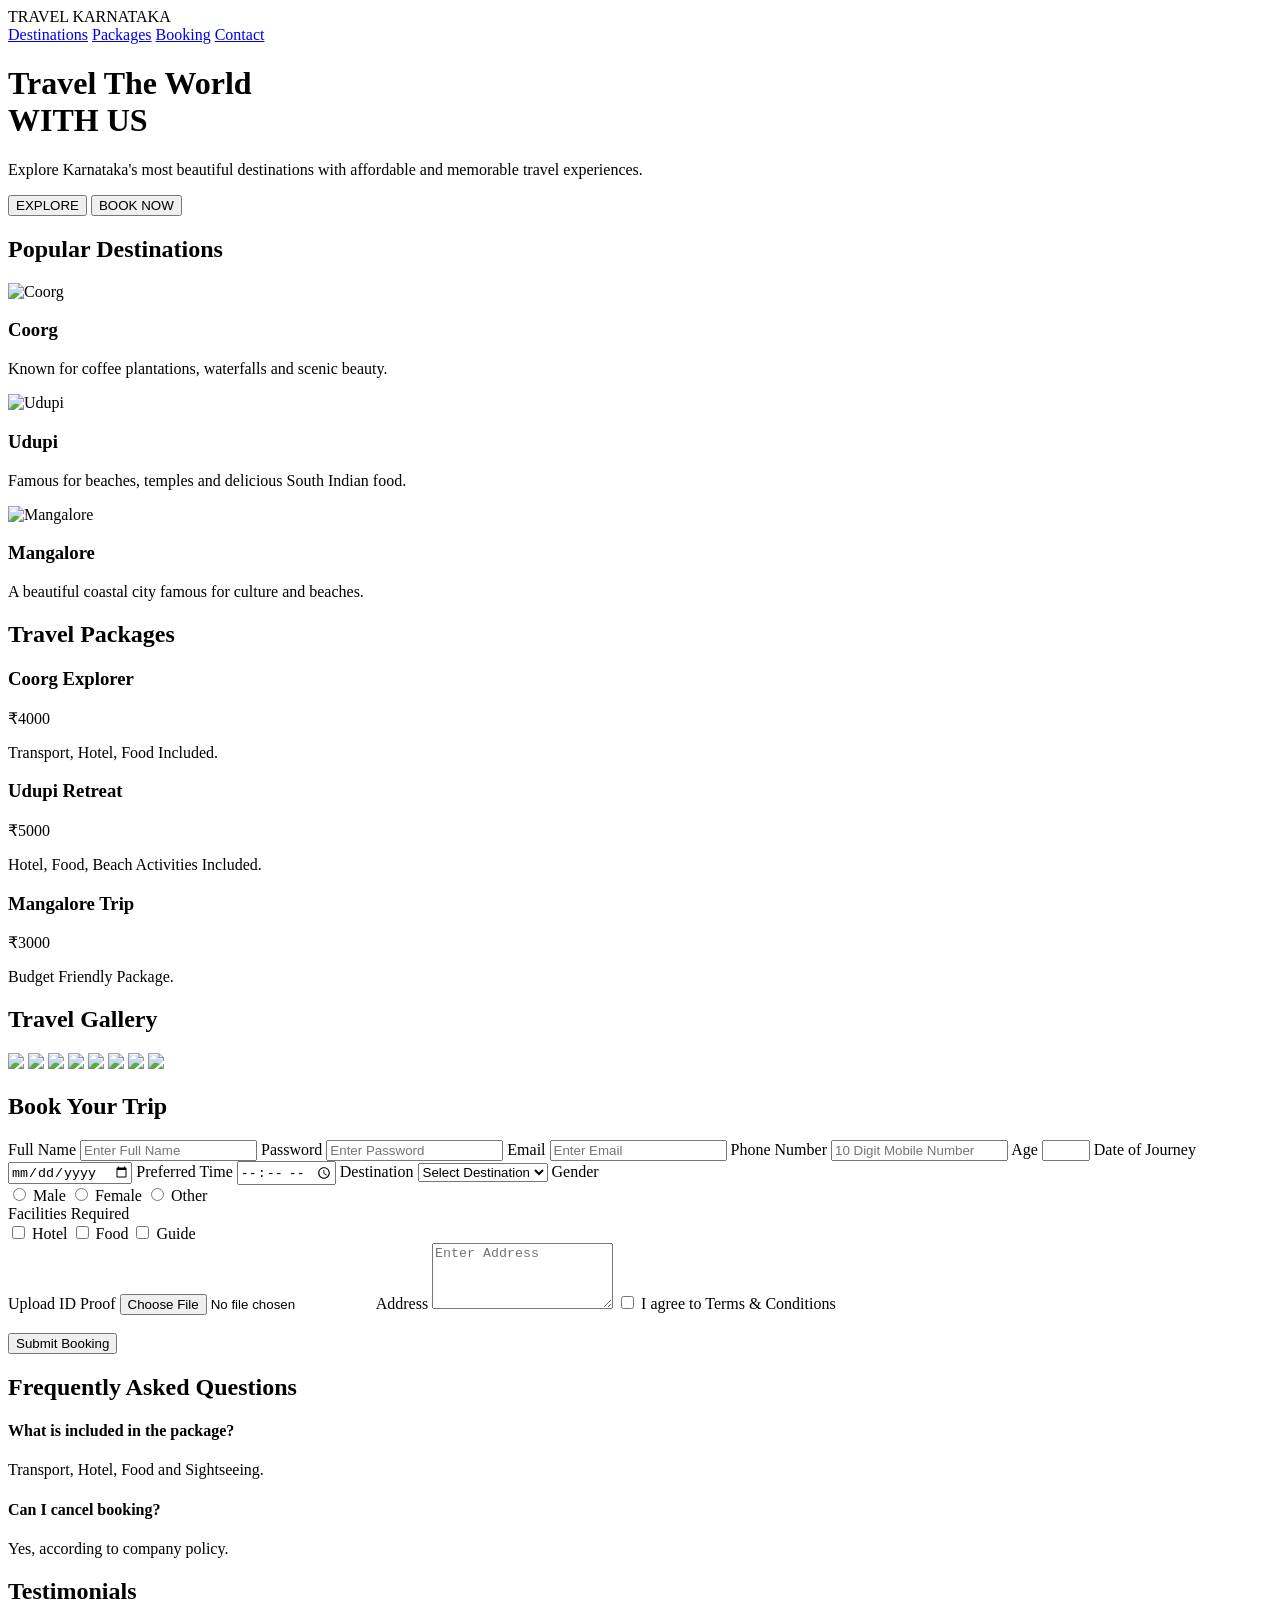
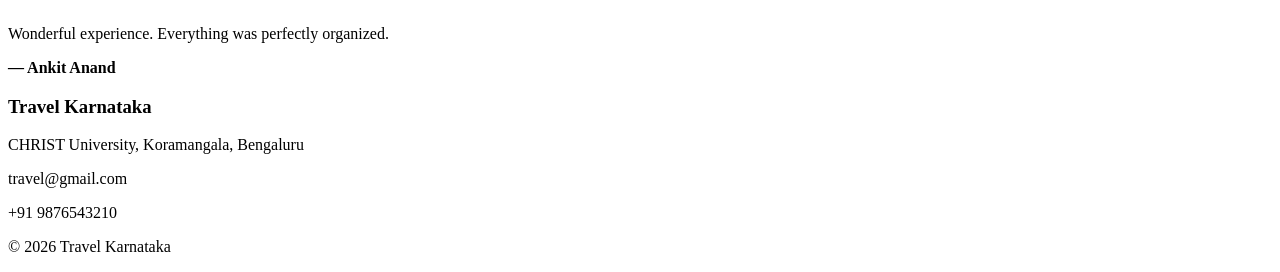
==== index.html @ fee646c8 "Rename LAB3.html to index.html" ====
<!DOCTYPE html>
<html lang="en">
<head>
<meta charset="UTF-8">
<meta name="viewport" content="width=device-width, initial-scale=1.0">
<title>Travel Karnataka</title>

<link rel="stylesheet" href="CSS/LAB3.css">
</head>

<body>

<header class="header">

<div class="container">

<div class="navbar">

<div class="logo">
TRAVEL KARNATAKA
</div>

<div class="nav-links">

<a href="#destinations">Destinations</a>
<a href="#pricing">Packages</a>
<a href="#booking">Booking</a>
<a href="#contact">Contact</a>

</div>

</div>

<div class="hero">

<h1>
Travel The World <br>
WITH US
</h1>

<p>
Explore Karnataka's most beautiful destinations with affordable and memorable travel experiences.
</p>

<button class="btn btn-dark">
EXPLORE
</button>

<button class="btn btn-light">
BOOK NOW
</button>

</div>

</div>

</header>

<!-- Destinations -->

<section id="destinations">

<div class="container">

<h2>Popular Destinations</h2>

<div class="cards">

<div class="card">

<img src="Images/coorg.jpeg" alt="Coorg">

<div class="card-content">

<h3>Coorg</h3>

<p>
Known for coffee plantations, waterfalls and scenic beauty.
</p>

</div>

</div>

<div class="card">

<img src="Images/udupi.jpeg" alt="Udupi">

<div class="card-content">

<h3>Udupi</h3>

<p>
Famous for beaches, temples and delicious South Indian food.
</p>

</div>

</div>

<div class="card">

<img src="Images/mangalore.jpeg" alt="Mangalore">

<div class="card-content">

<h3>Mangalore</h3>

<p>
A beautiful coastal city famous for culture and beaches.
</p>

</div>

</div>

</div>

</div>

</section>

<!-- Packages -->

<section id="pricing">

<div class="container">

<h2>Travel Packages</h2>

<div class="pricing">

<div class="price-card">

<h3>Coorg Explorer</h3>

<div class="price">
₹4000
</div>

<p>
Transport, Hotel, Food Included.
</p>

</div>

<div class="price-card">

<h3>Udupi Retreat</h3>

<div class="price">
₹5000
</div>

<p>
Hotel, Food, Beach Activities Included.
</p>

</div>

<div class="price-card">

<h3>Mangalore Trip</h3>

<div class="price">
₹3000
</div>

<p>
Budget Friendly Package.
</p>

</div>

</div>

</div>

</section>

<!-- Gallery -->

<section>

<div class="container">

<h2>Travel Gallery</h2>

<div class="gallery">

<img src="Images/group1.jpeg">
<img src="Images/group2.jpeg">
<img src="Images/group3.jpeg">
<img src="Images/group4.jpeg">
<img src="Images/group2.jpeg">
<img src="Images/group1.jpeg">
<img src="Images/group3.jpeg">
<img src="Images/group4.jpeg">

</div>

</div>

</section>

<!-- Booking Form -->

<section id="booking">

<div class="container">

<h2>Book Your Trip</h2>

<form id="bookingForm">

<label>Full Name</label>

<input
type="text"
id="name"
placeholder="Enter Full Name"
required>

<label>Password</label>

<input
type="password"
id="password"
placeholder="Enter Password"
required>

<label>Email</label>

<input
type="email"
id="email"
placeholder="Enter Email"
required>

<label>Phone Number</label>

<input
type="tel"
id="phone"
pattern="[0-9]{10}"
placeholder="10 Digit Mobile Number"
required>

<label>Age</label>

<input
type="number"
id="age"
min="18"
max="60"
required>

<label>Date of Journey</label>

<input
type="date"
id="date"
required>

<label>Preferred Time</label>

<input
type="time"
id="time"
required>

<label>Destination</label>

<select id="destination" required>

<option value="">
Select Destination
</option>

<option>
Coorg
</option>

<option>
Udupi
</option>

<option>
Mangalore
</option>

</select>

<label>Gender</label>

<div class="radio-group">

<input
type="radio"
name="gender"
value="Male"
required>

Male

<input
type="radio"
name="gender"
value="Female">

Female

<input
type="radio"
name="gender"
value="Other">

Other

</div>

<label>Facilities Required</label>

<div class="checkbox-group">

<input
type="checkbox"
value="Hotel"
name="facility">

Hotel

<input
type="checkbox"
value="Food"
name="facility">

Food

<input
type="checkbox"
value="Guide"
name="facility">

Guide

</div>

<label>Upload ID Proof</label>

<input
type="file"
id="file"
accept=".jpg,.png,.pdf"
required>

<label>Address</label>

<textarea
id="address"
rows="4"
placeholder="Enter Address"
required>
</textarea>

<label>

<input
type="checkbox"
id="agree"
required>

I agree to Terms & Conditions

</label>

<br><br>

<button
type="submit"
class="btn btn-dark">

Submit Booking

</button>

</form>

<div id="result">

</div>

</div>

</section>

<!-- FAQ -->

<section>

<div class="container">

<h2>Frequently Asked Questions</h2>

<div class="faq-item">

<h4>
What is included in the package?
</h4>

<p>
Transport, Hotel, Food and Sightseeing.
</p>

</div>

<div class="faq-item">

<h4>
Can I cancel booking?
</h4>

<p>
Yes, according to company policy.
</p>

</div>

</div>

</section>

<!-- Testimonials -->

<section>

<div class="container">

<h2>Testimonials</h2>

<div class="testimonial">

<p>
Wonderful experience.
Everything was perfectly organized.
</p>

<strong>
— Ankit Anand
</strong>

</div>

</div>

</section>

<footer id="contact">

<h3>
Travel Karnataka
</h3>

<p>
CHRIST University,
Koramangala,
Bengaluru
</p>

<p>
travel@gmail.com
</p>

<p>
+91 9876543210
</p>

<p>
© 2026 Travel Karnataka
</p>

</footer>

<script src="JS/LAB3.js"></script>

</body>
</html>
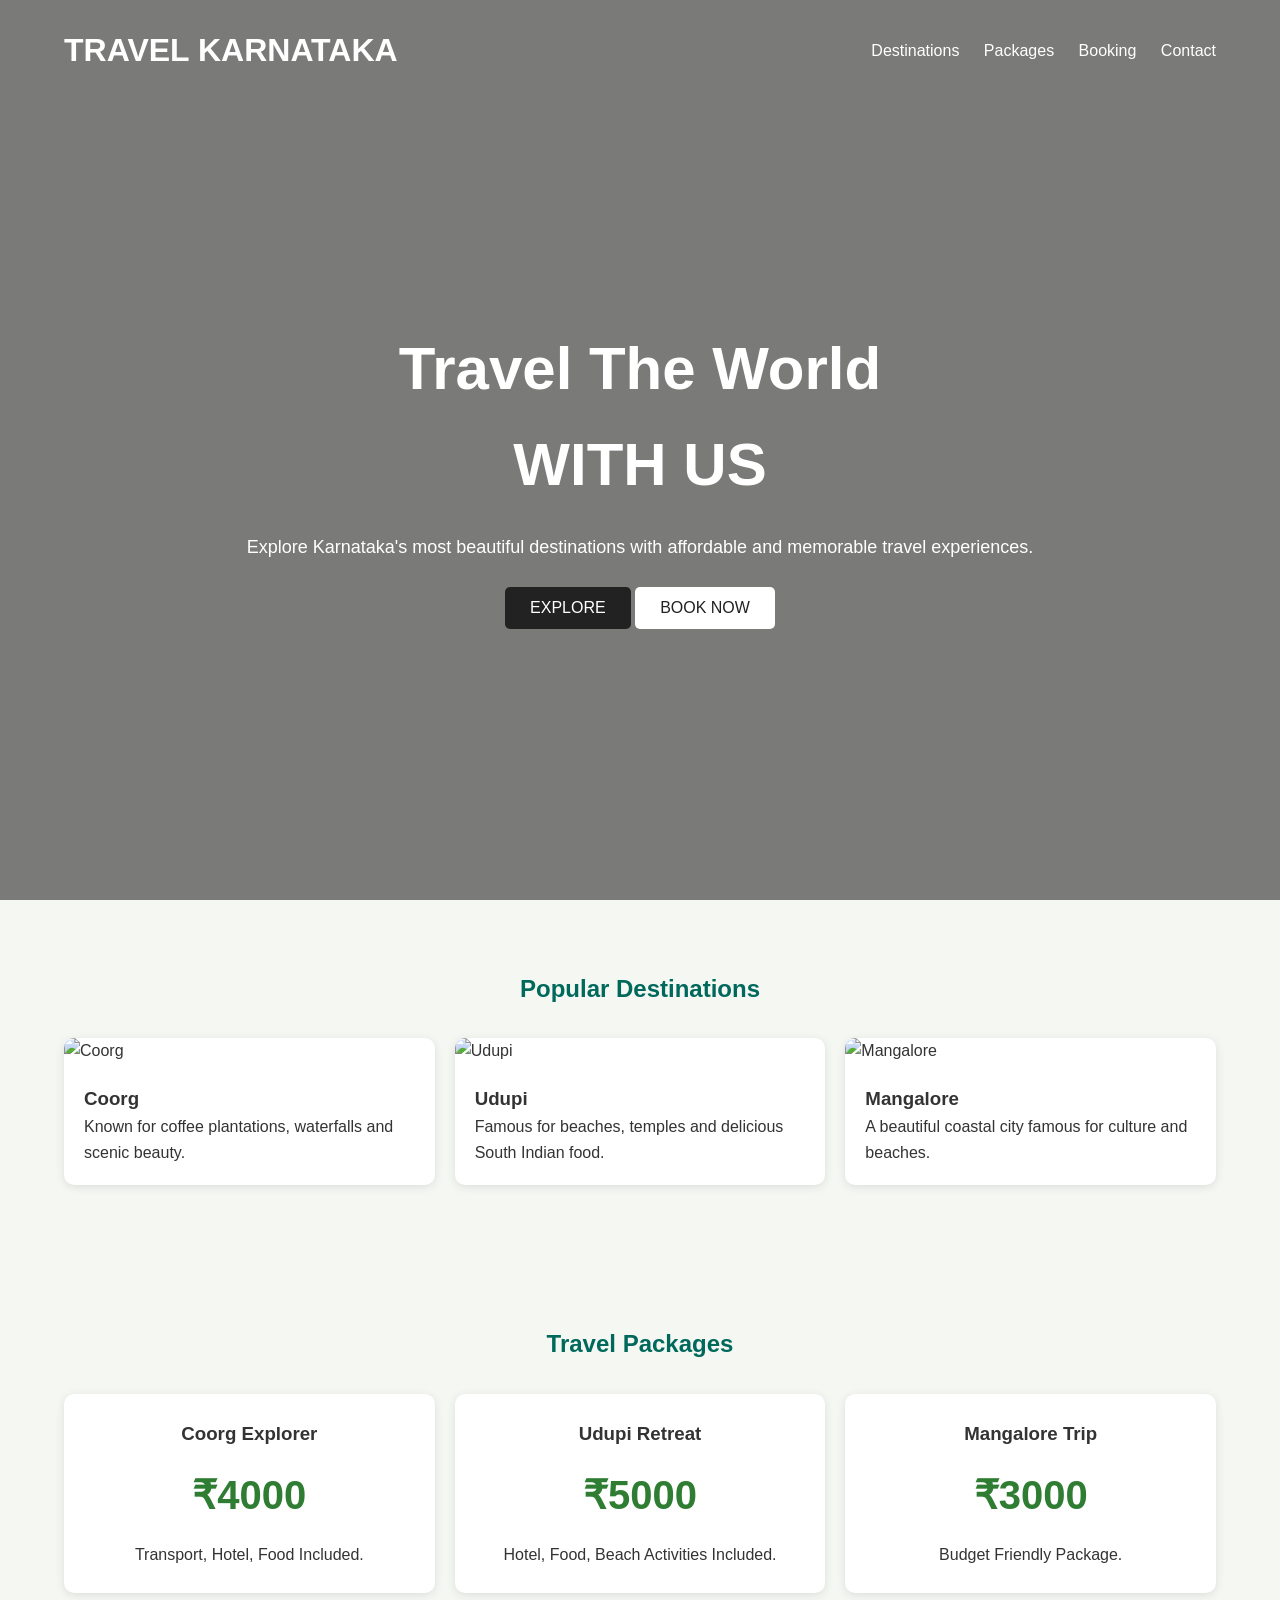
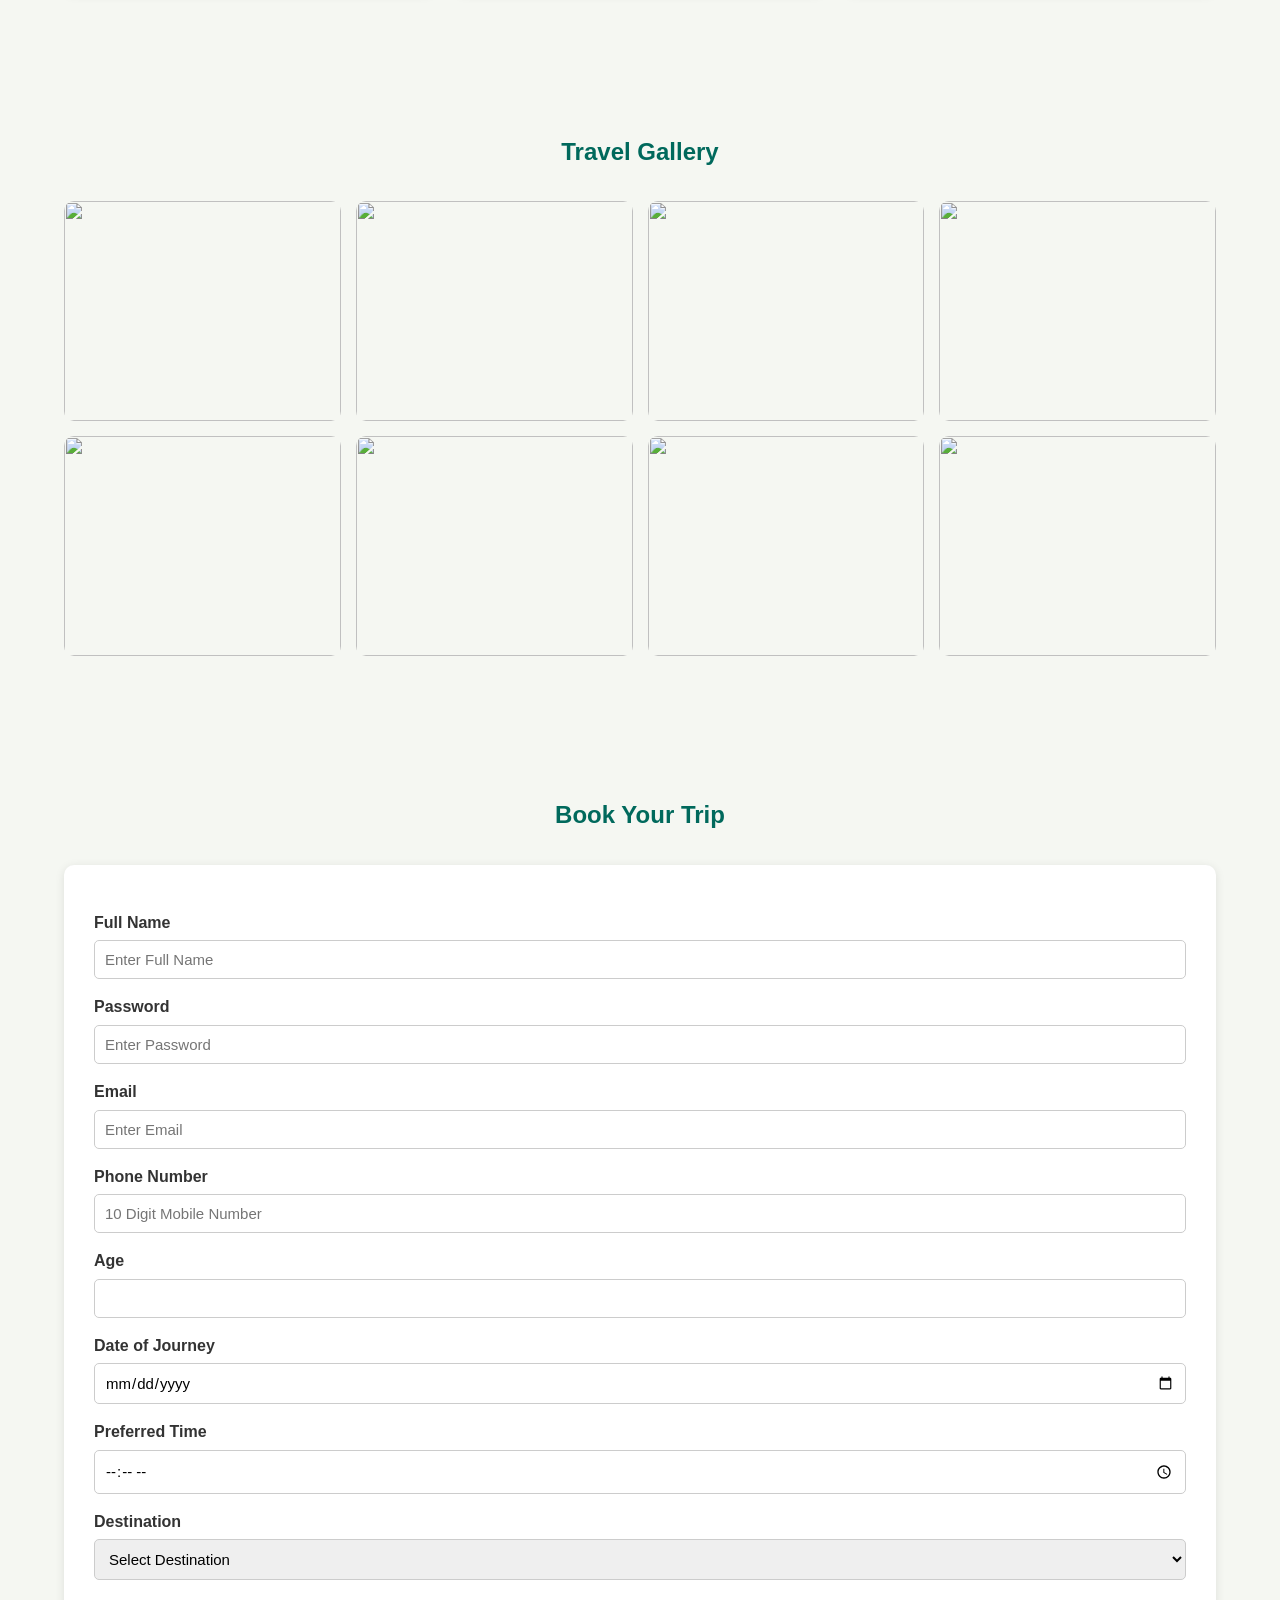
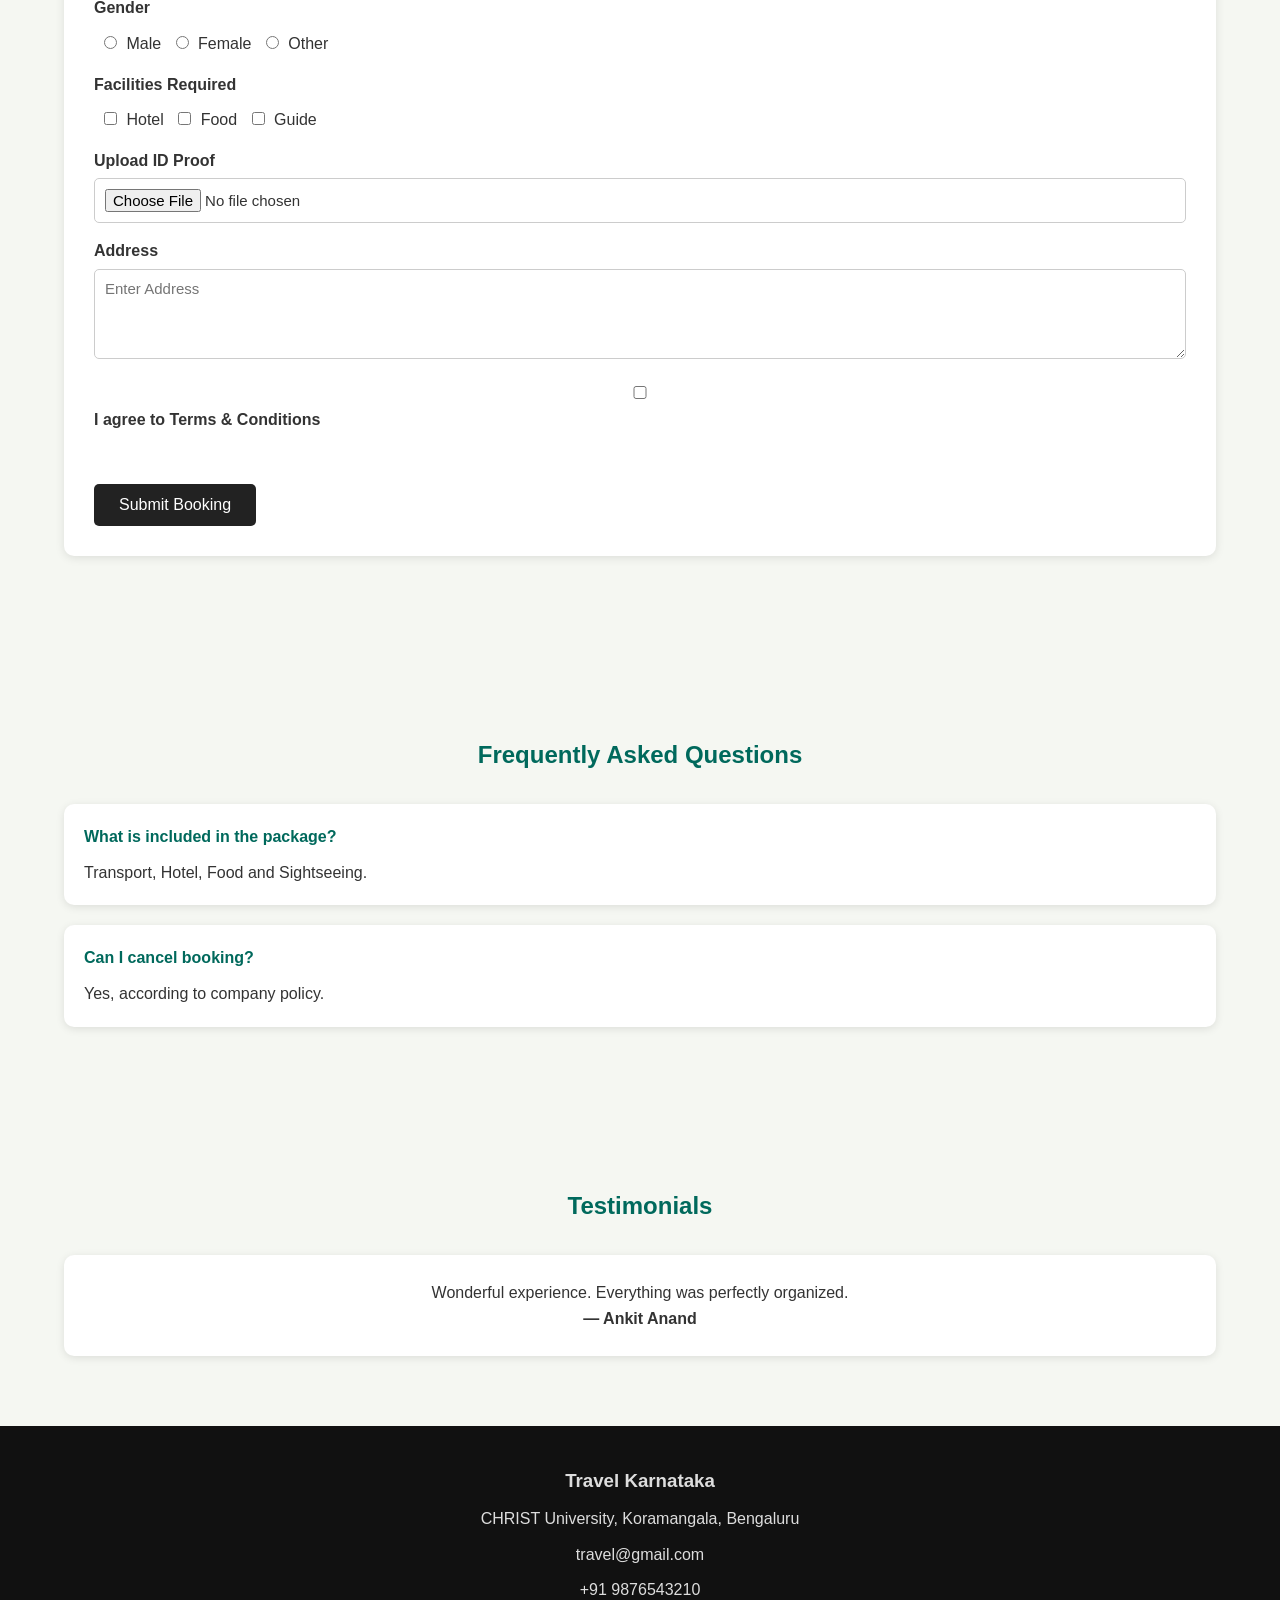
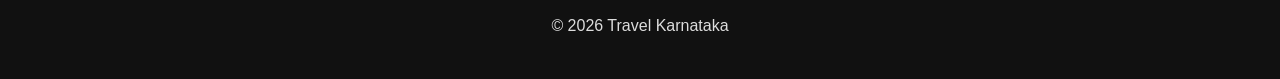
==== commit 901cbe2e: "Update index.html" ====
--- a/index.html
+++ b/index.html
@@ -5,7 +5,7 @@
 <meta name="viewport" content="width=device-width, initial-scale=1.0">
 <title>Travel Karnataka</title>
 
-<link rel="stylesheet" href="CSS/LAB3.css">
+<link rel="stylesheet" href="LAB3.css">
 </head>
 
 <body>
--- a/LAB3.css
+++ b/LAB3.css
@@ -0,0 +1,343 @@
+*{
+    margin:0;
+    padding:0;
+    box-sizing:border-box;
+    font-family:Arial,sans-serif;
+}
+
+html{
+    scroll-behavior:smooth;
+}
+
+body{
+    background:#f5f7f2;
+    color:#333;
+    line-height:1.6;
+}
+
+/* Header */
+
+.header{
+    background:linear-gradient(rgba(0,0,0,.5),rgba(0,0,0,.5)),
+    url('../Images/imgVisit.jpg');
+    background-size:cover;
+    background-position:center;
+    min-height:100vh;
+    color:#fff;
+}
+
+.container{
+    width:90%;
+    max-width:1200px;
+    margin:auto;
+}
+
+.navbar{
+    display:flex;
+    justify-content:space-between;
+    align-items:center;
+    padding:25px 0;
+}
+
+.logo{
+    font-size:32px;
+    font-weight:bold;
+}
+
+.nav-links a{
+    color:white;
+    text-decoration:none;
+    margin-left:20px;
+    transition:.3s;
+}
+
+.nav-links a:hover{
+    color:#ffd700;
+}
+
+.hero{
+    text-align:center;
+    padding:220px 0;
+}
+
+.hero h1{
+    font-size:60px;
+    margin-bottom:20px;
+}
+
+.hero p{
+    font-size:18px;
+    margin-bottom:25px;
+}
+
+.btn{
+    padding:12px 25px;
+    border:none;
+    border-radius:5px;
+    cursor:pointer;
+    font-size:16px;
+    transition:.3s;
+}
+
+.btn-dark{
+    background:#222;
+    color:white;
+}
+
+.btn-light{
+    background:white;
+    color:#222;
+}
+
+.btn:hover{
+    transform:translateY(-3px);
+}
+
+/* Sections */
+
+section{
+    padding:70px 0;
+}
+
+h2{
+    text-align:center;
+    margin-bottom:30px;
+    color:#00695c;
+}
+
+/* Cards */
+
+.cards{
+    display:flex;
+    gap:20px;
+    flex-wrap:wrap;
+}
+
+.card{
+    flex:1;
+    min-width:250px;
+    background:white;
+    border-radius:10px;
+    overflow:hidden;
+    box-shadow:0 2px 10px rgba(0,0,0,.1);
+    transition:.3s;
+}
+
+.card:hover{
+    transform:translateY(-8px);
+}
+
+.card img{
+    width:100%;
+    height:220px;
+    object-fit:cover;
+}
+
+.card-content{
+    padding:20px;
+}
+
+/* Pricing */
+
+.pricing{
+    display:flex;
+    gap:20px;
+    flex-wrap:wrap;
+}
+
+.price-card{
+    flex:1;
+    min-width:250px;
+    background:white;
+    padding:25px;
+    border-radius:10px;
+    text-align:center;
+    box-shadow:0 2px 10px rgba(0,0,0,.1);
+    transition:.3s;
+}
+
+.price-card:hover{
+    transform:scale(1.05);
+}
+
+.price{
+    font-size:40px;
+    font-weight:bold;
+    margin:15px 0;
+    color:#2e7d32;
+}
+
+/* Gallery */
+
+.gallery{
+    display:grid;
+    grid-template-columns:repeat(4,1fr);
+    gap:15px;
+}
+
+.gallery img{
+    width:100%;
+    height:220px;
+    object-fit:cover;
+    border-radius:10px;
+    transition:.3s;
+}
+
+.gallery img:hover{
+    transform:scale(1.05);
+}
+
+/* Booking Form */
+
+form{
+    background:white;
+    padding:30px;
+    border-radius:10px;
+    box-shadow:0 2px 10px rgba(0,0,0,.1);
+}
+
+form label{
+    display:block;
+    margin-top:15px;
+    font-weight:bold;
+}
+
+form input,
+form select,
+form textarea{
+    width:100%;
+    padding:10px;
+    margin-top:5px;
+    border:1px solid #ccc;
+    border-radius:5px;
+    font-size:15px;
+}
+
+.radio-group,
+.checkbox-group{
+    margin-top:10px;
+}
+
+.radio-group input,
+.checkbox-group input{
+    width:auto;
+    margin-right:5px;
+    margin-left:10px;
+}
+
+textarea{
+    resize:vertical;
+}
+
+/* Result Card */
+
+#result{
+    margin-top:40px;
+}
+
+.data-card{
+    background:white;
+    border-radius:10px;
+    padding:25px;
+    box-shadow:0 5px 15px rgba(0,0,0,.2);
+}
+
+.data-card h3{
+    text-align:center;
+    color:#00695c;
+    margin-bottom:20px;
+}
+
+.data-card p{
+    margin:10px 0;
+    font-size:17px;
+}
+
+/* FAQ */
+
+.faq-item{
+    background:white;
+    padding:20px;
+    border-radius:10px;
+    margin-bottom:20px;
+    box-shadow:0 2px 8px rgba(0,0,0,.1);
+}
+
+.faq-item h4{
+    color:#00695c;
+    margin-bottom:10px;
+}
+
+/* Testimonial */
+
+.testimonial{
+    background:white;
+    padding:25px;
+    border-radius:10px;
+    text-align:center;
+    box-shadow:0 2px 8px rgba(0,0,0,.1);
+}
+
+/* Footer */
+
+footer{
+    background:#111;
+    color:#ddd;
+    text-align:center;
+    padding:40px 20px;
+}
+
+footer p{
+    margin-top:10px;
+}
+
+/* Responsive */
+
+@media(max-width:768px){
+
+.hero{
+    padding:150px 0;
+}
+
+.hero h1{
+    font-size:40px;
+}
+
+.navbar{
+    flex-direction:column;
+    gap:15px;
+}
+
+.nav-links{
+    display:flex;
+    flex-wrap:wrap;
+    justify-content:center;
+}
+
+.cards,
+.pricing{
+    flex-direction:column;
+}
+
+.gallery{
+    grid-template-columns:repeat(2,1fr);
+}
+
+}
+
+@media(max-width:500px){
+
+.gallery{
+    grid-template-columns:1fr;
+}
+
+.hero h1{
+    font-size:32px;
+}
+
+.btn{
+    width:100%;
+    margin-top:10px;
+}
+
+}
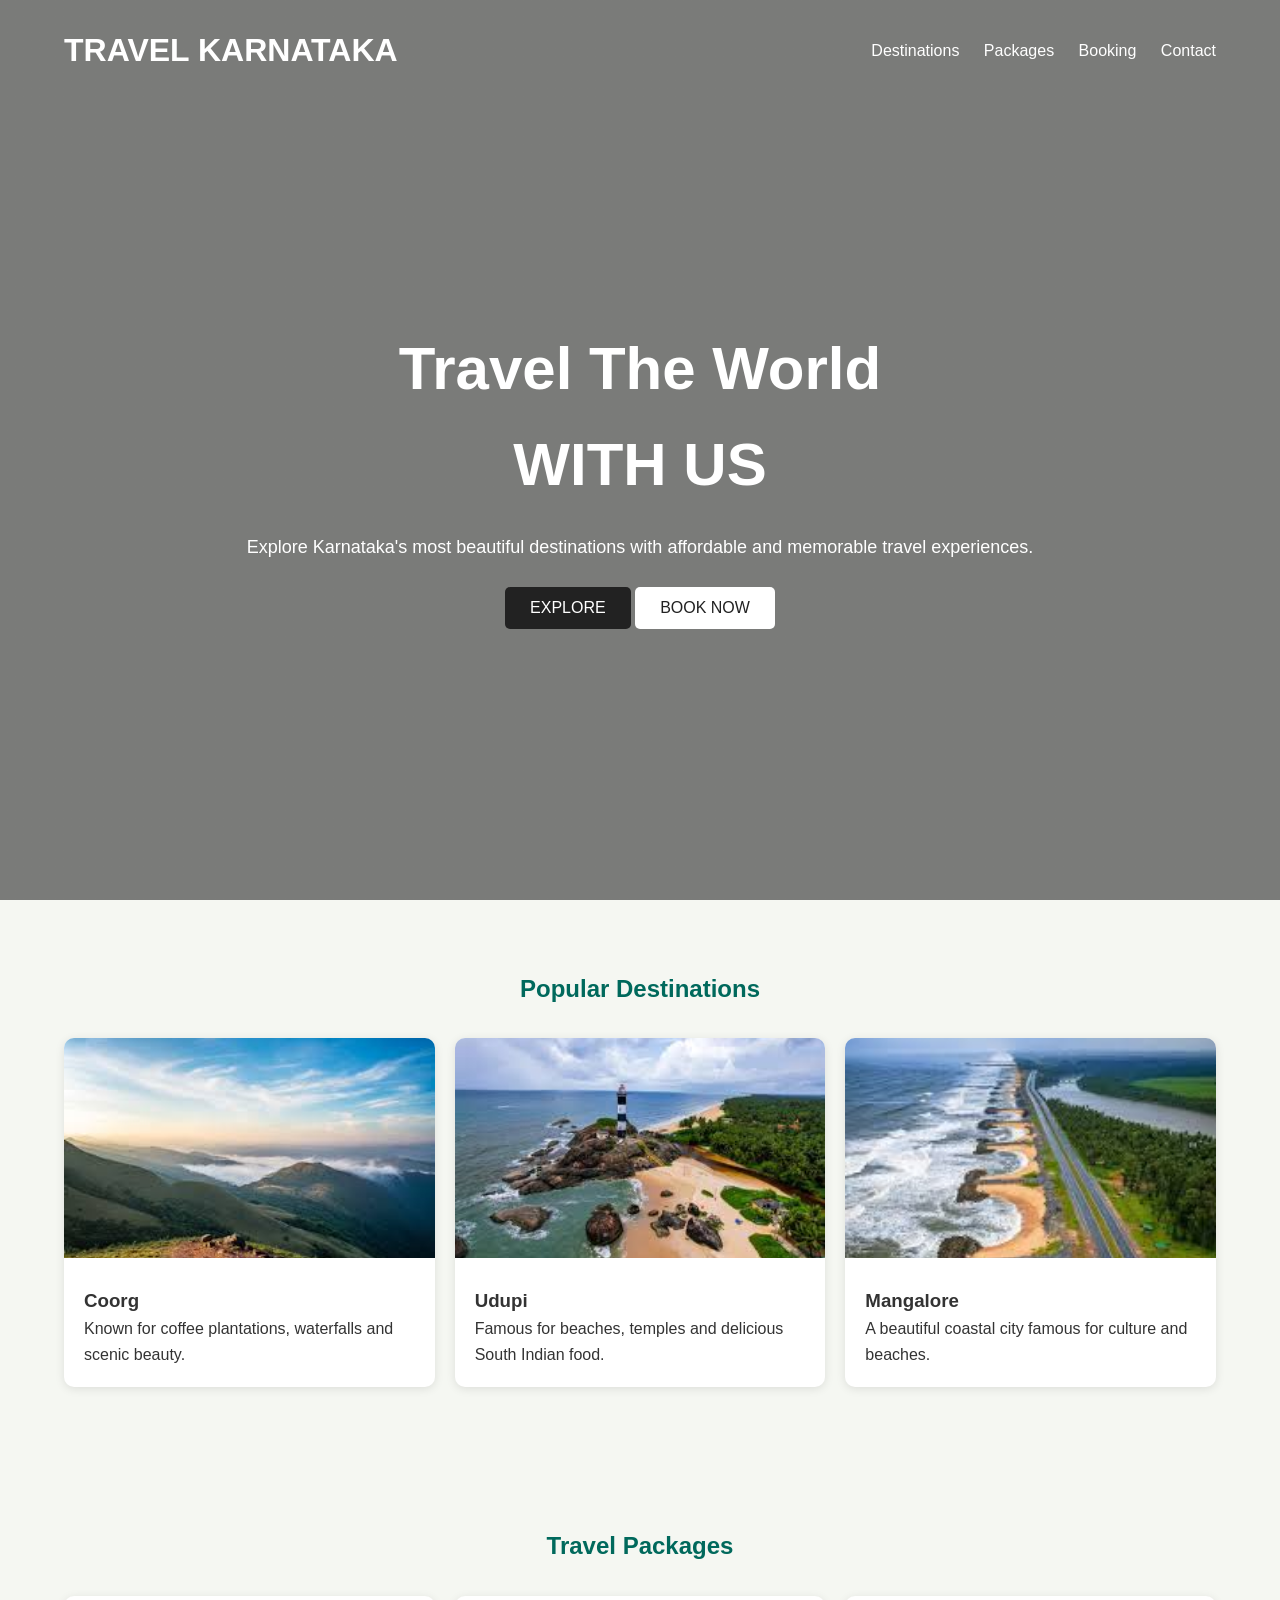
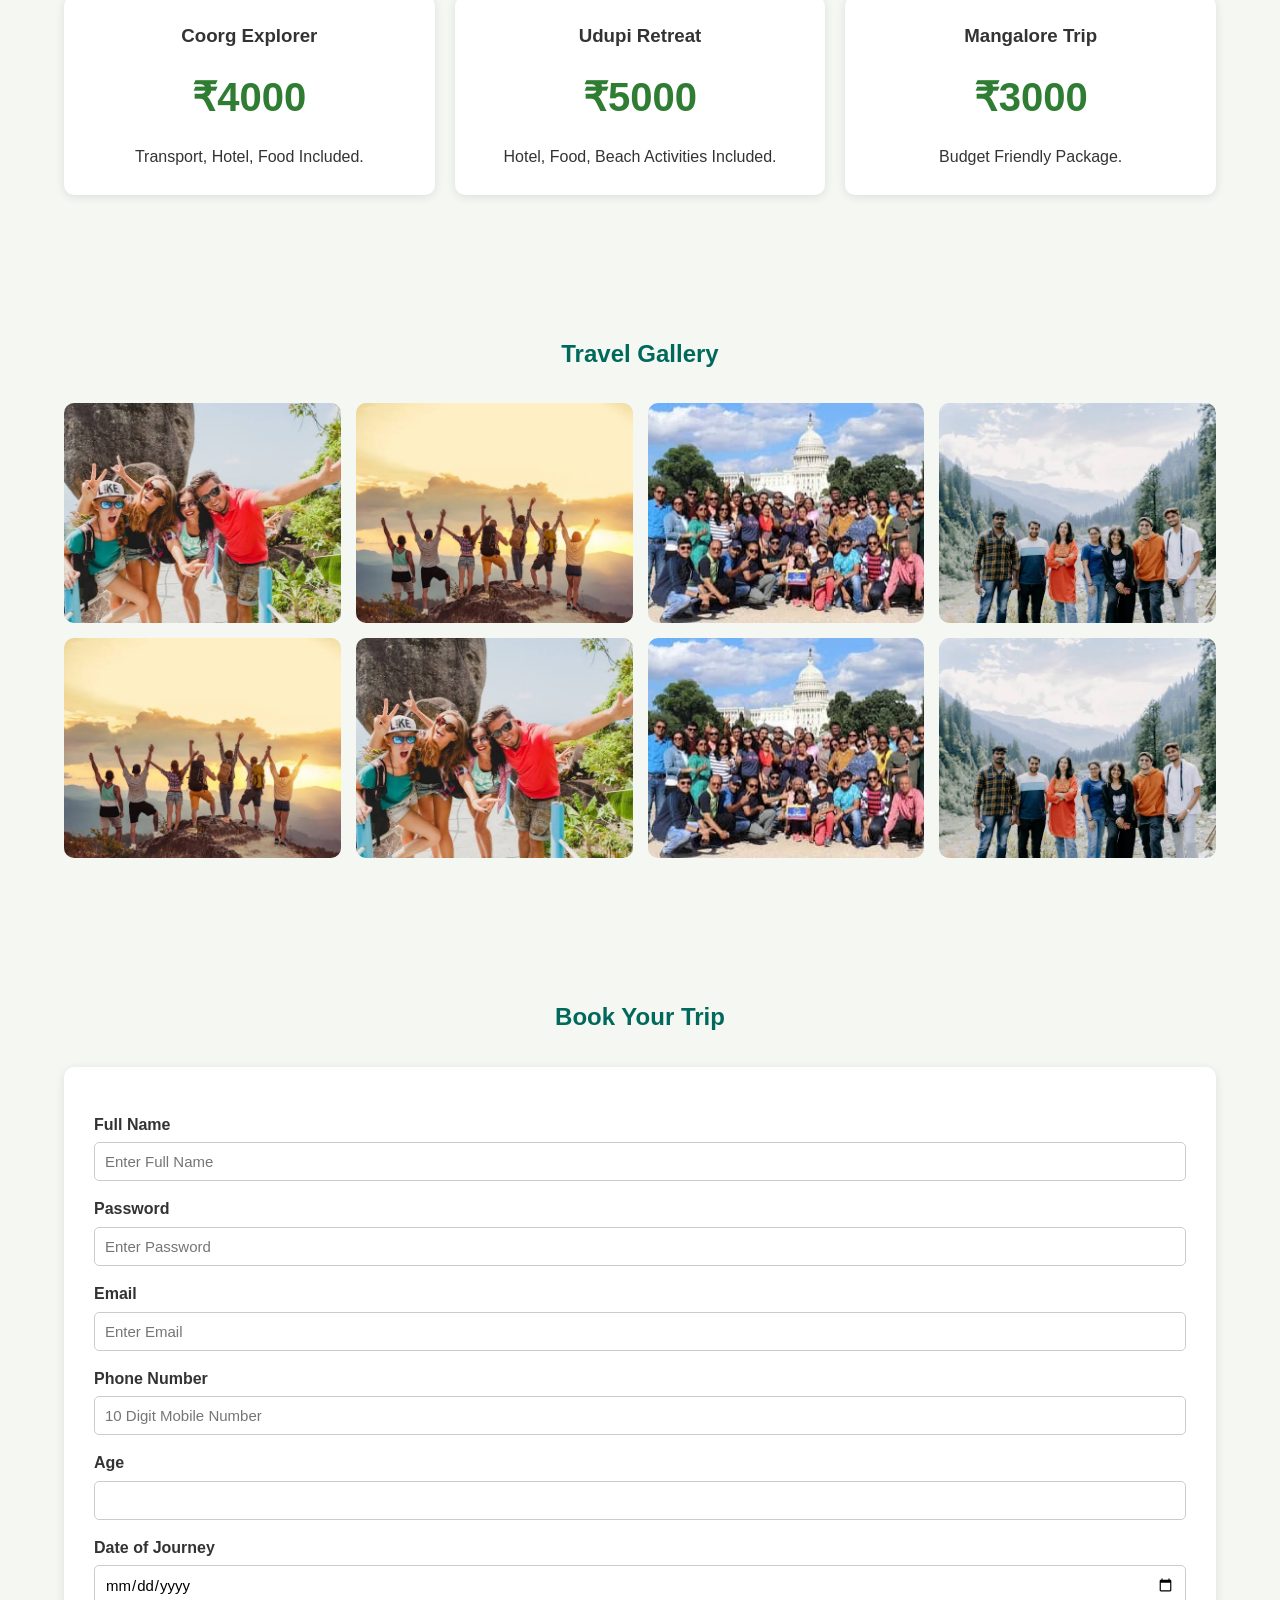
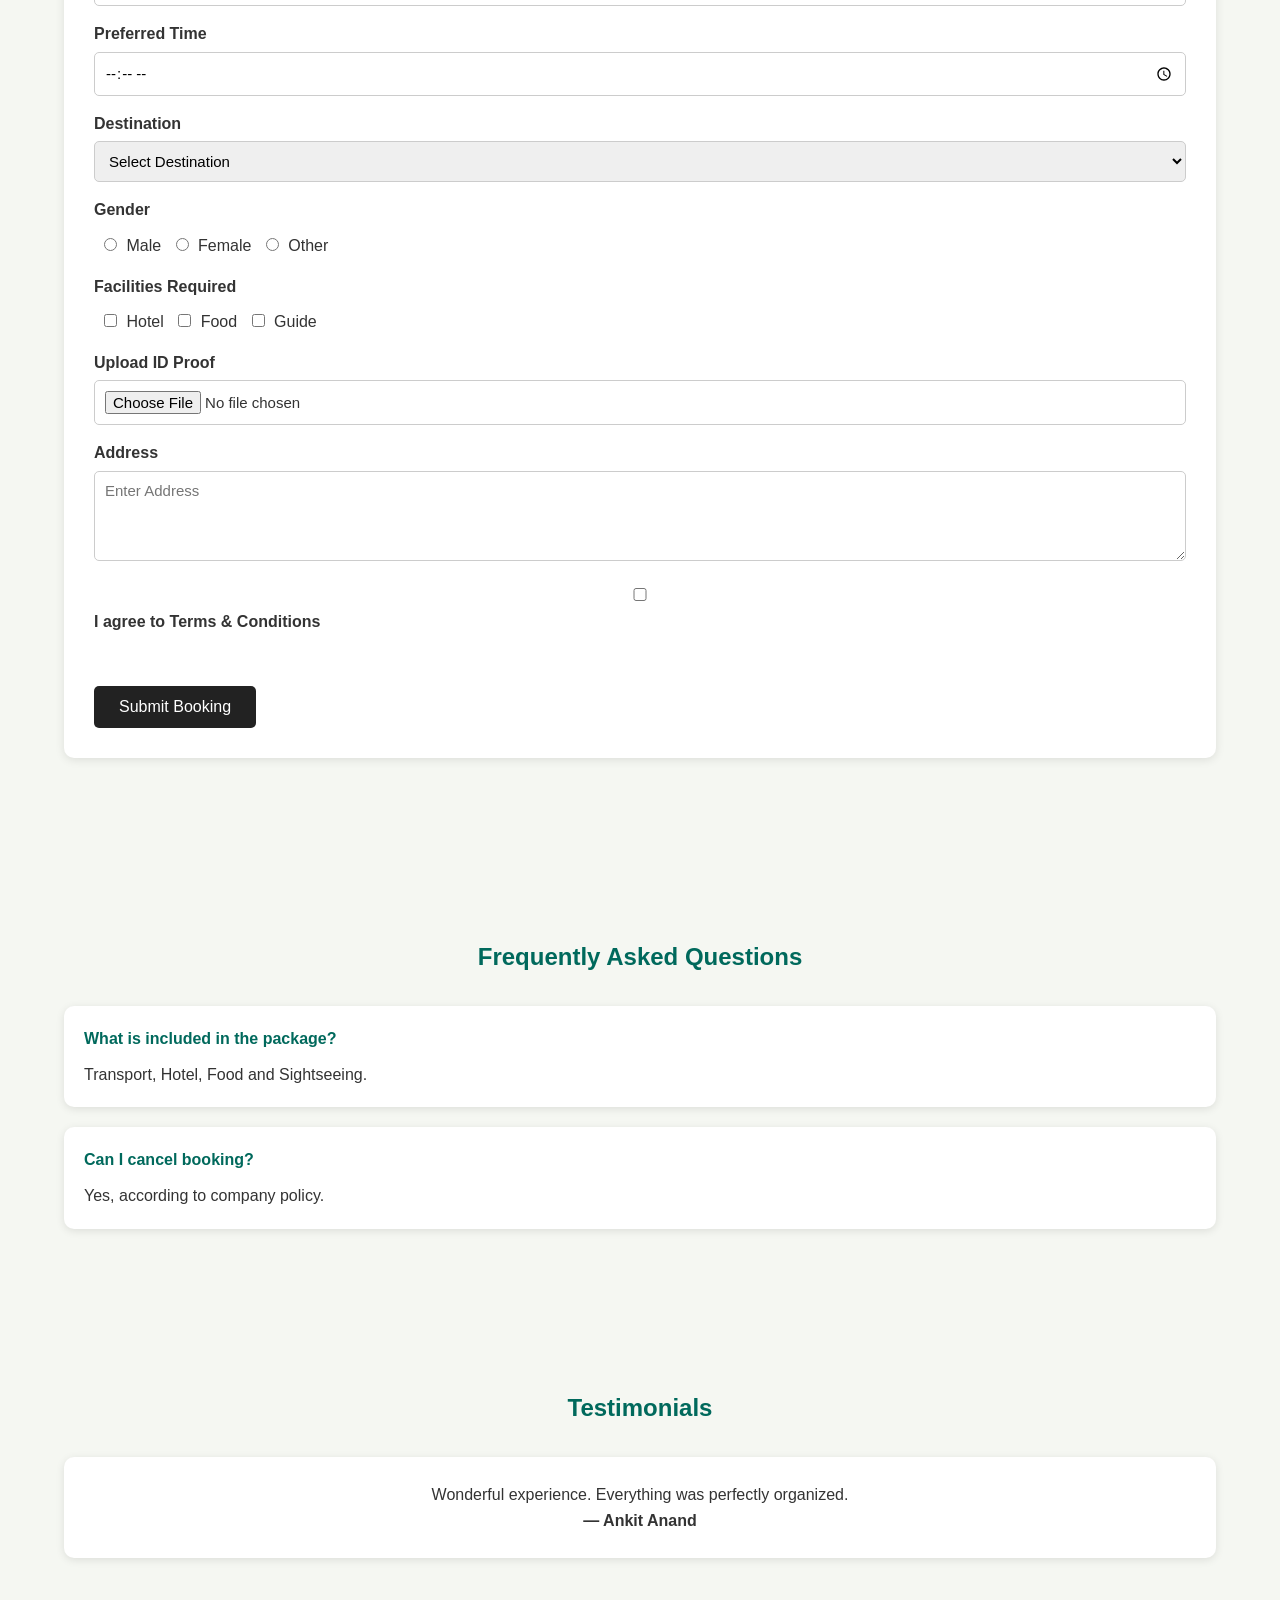
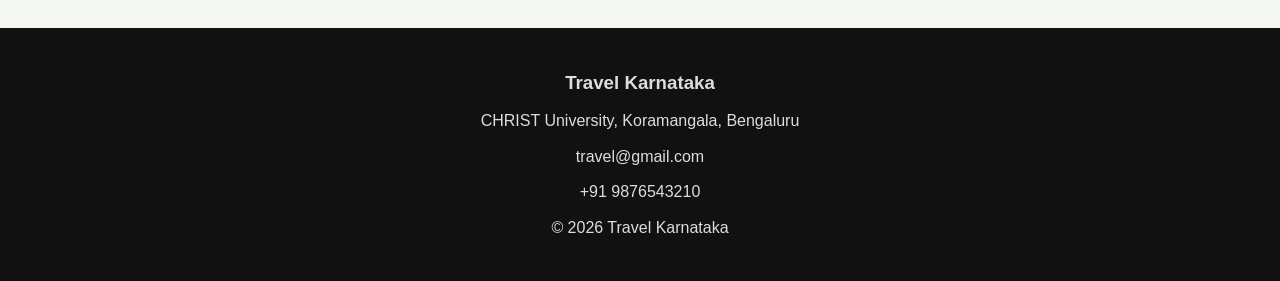
==== commit 5f5de684: "Update index.html" ====
--- a/index.html
+++ b/index.html
@@ -68,7 +68,7 @@
 
 <div class="card">
 
-<img src="Images/coorg.jpeg" alt="Coorg">
+<img src="coorg.jpeg" alt="Coorg">
 
 <div class="card-content">
 
@@ -84,7 +84,7 @@
 
 <div class="card">
 
-<img src="Images/udupi.jpeg" alt="Udupi">
+<img src="udupi.jpeg" alt="Udupi">
 
 <div class="card-content">
 
@@ -100,7 +100,7 @@
 
 <div class="card">
 
-<img src="Images/mangalore.jpeg" alt="Mangalore">
+<img src="mangalore.jpeg" alt="Mangalore">
 
 <div class="card-content">
 
@@ -188,14 +188,14 @@
 
 <div class="gallery">
 
-<img src="Images/group1.jpeg">
-<img src="Images/group2.jpeg">
-<img src="Images/group3.jpeg">
-<img src="Images/group4.jpeg">
-<img src="Images/group2.jpeg">
-<img src="Images/group1.jpeg">
-<img src="Images/group3.jpeg">
-<img src="Images/group4.jpeg">
+<img src="group1.jpeg">
+<img src="group2.jpeg">
+<img src="group3.jpeg">
+<img src="group4.jpeg">
+<img src="group2.jpeg">
+<img src="group1.jpeg">
+<img src="group3.jpeg">
+<img src="group4.jpeg">
 
 </div>
 
@@ -481,7 +481,7 @@
 
 </footer>
 
-<script src="JS/LAB3.js"></script>
+<script src="LAB3.js"></script>
 
 </body>
 </html>
